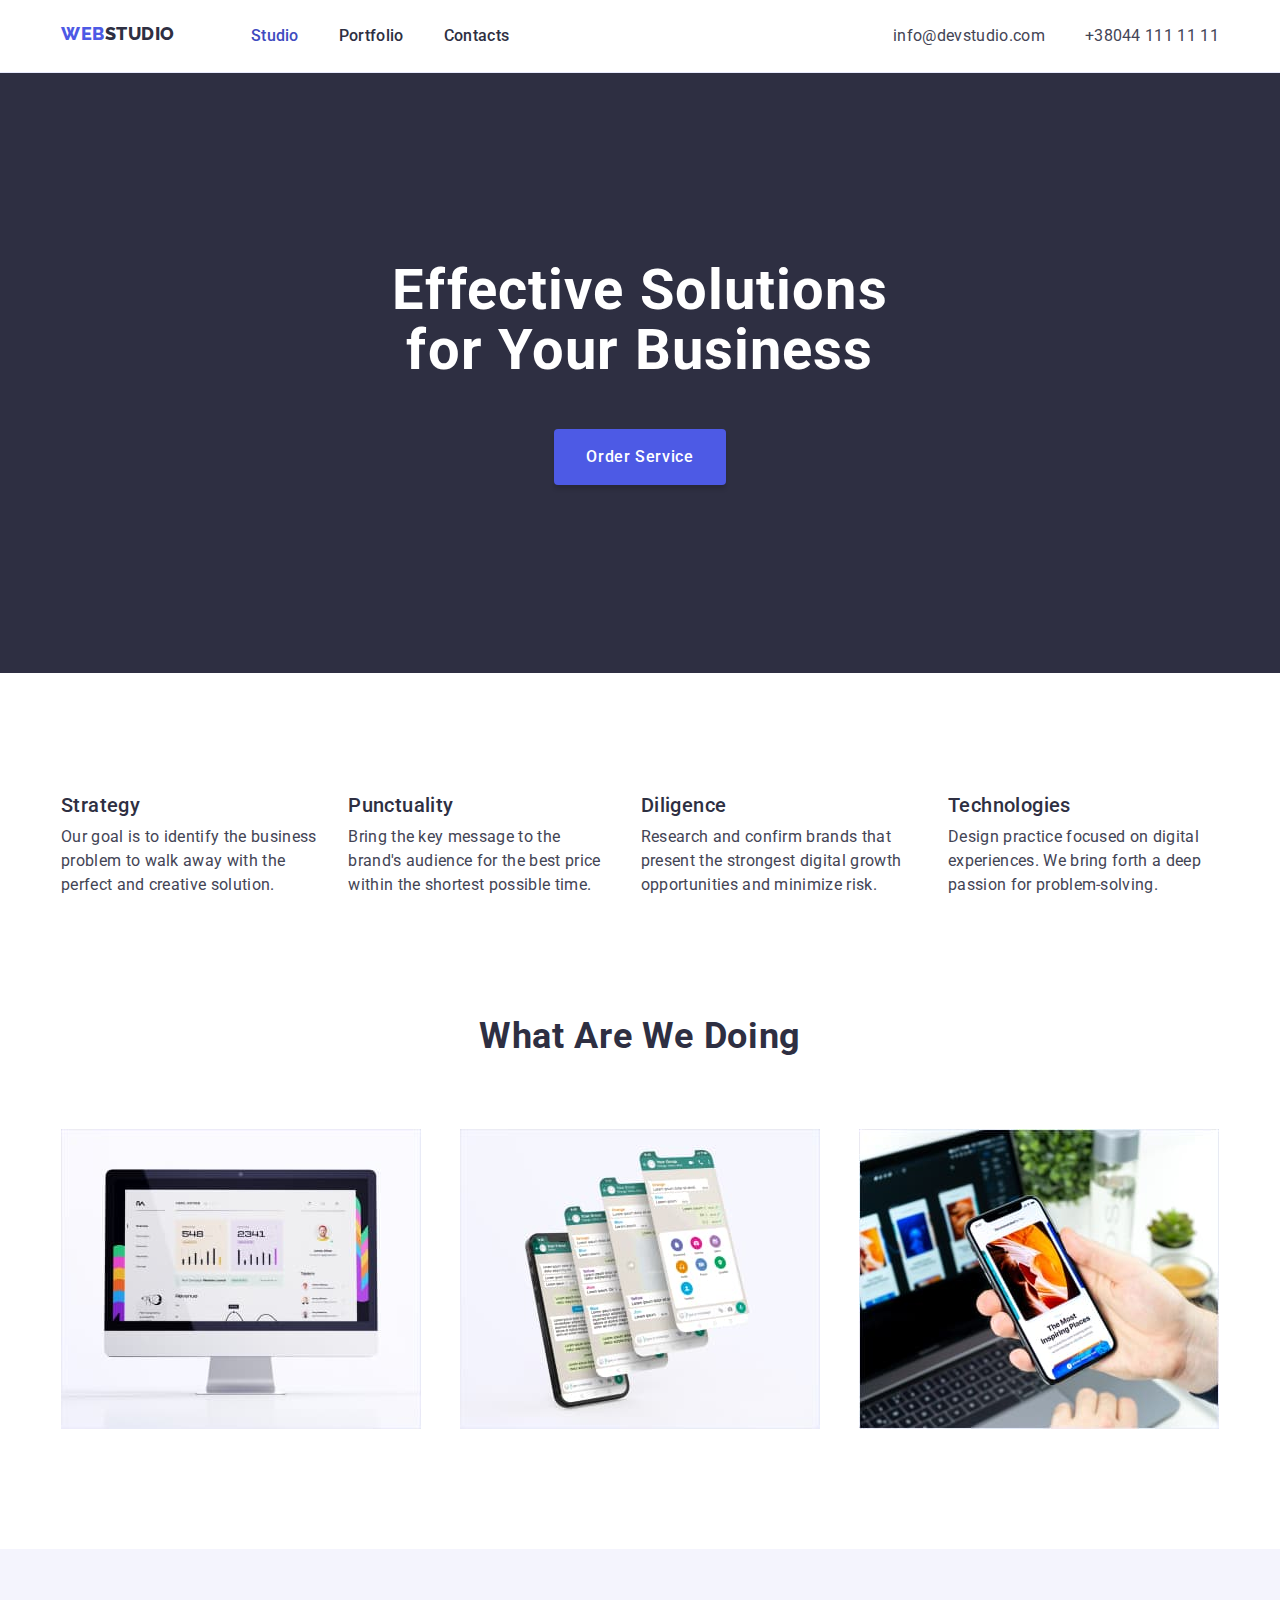
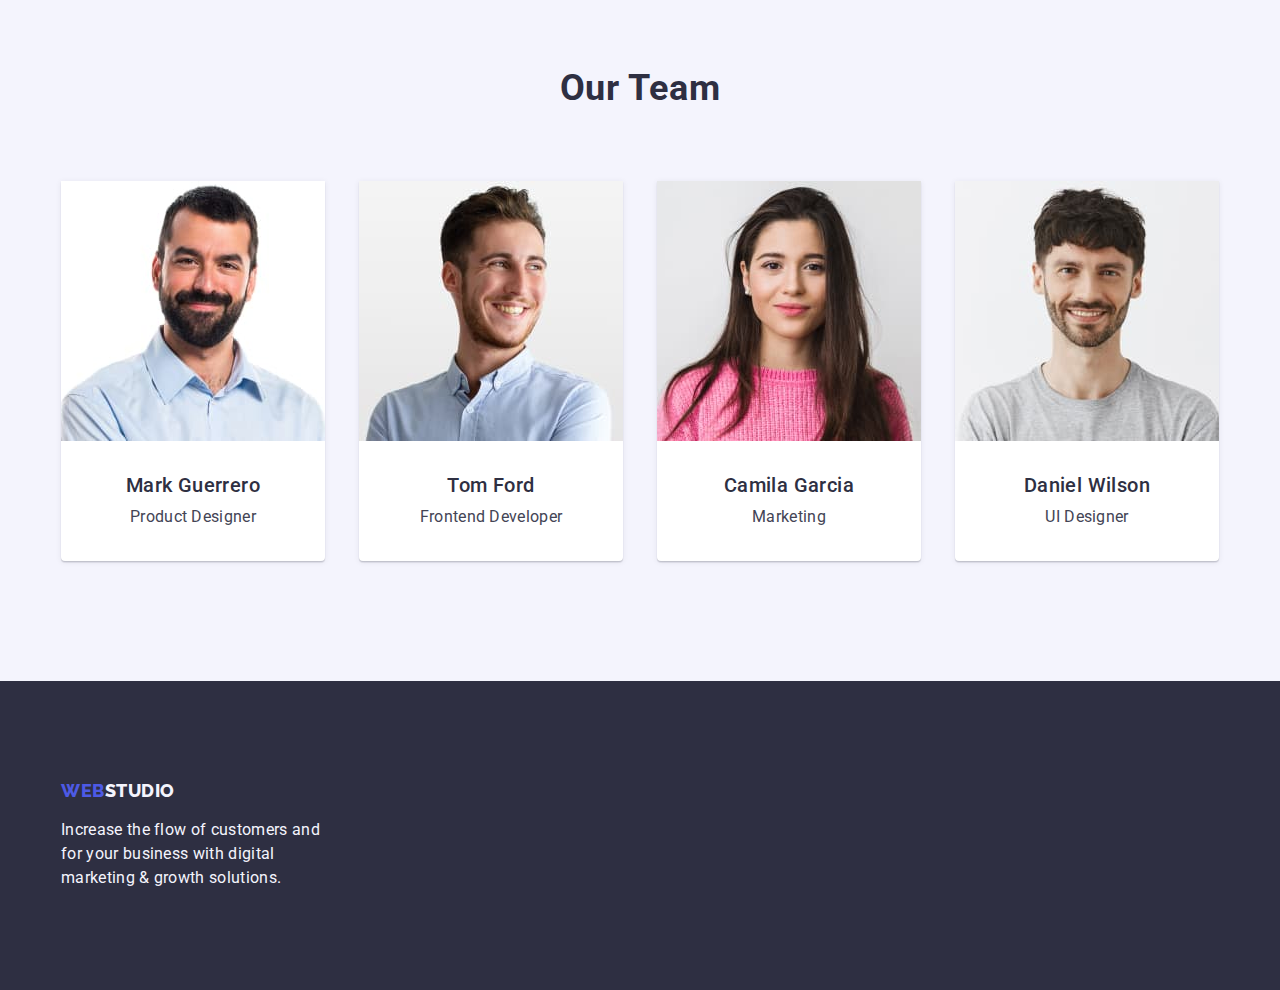
==== index.html @ 0bf39c96 "copy-from-hw-03" ====
<!DOCTYPE html>
<html lang="en">
  <head>
    <meta charset="UTF-8" />
    <meta
      name="WebStudio"
      content="WebStudio Page Layout Home work for GoIT FSOn2_ph"
    />
    <title>WebStudio</title>

    <link rel="stylesheet" href="./css/styles.css" />
    <link
      rel="stylesheet"
      href="node_modules/modern-normalize/modern-normalize.css"
    />

    <link
      href="https://fonts.googleapis.com/css2?family=Raleway:wght@800&family=Roboto:wght@400;500;700;900&display=swap"
      rel="stylesheet"
    />
  </head>
  <body>
    <!-- Header Section -->

    <header class="header-section">
      <div class="container container-header-section">
        <nav class="header-nav">
          <a class="logo" href="./index.html">
            <div class="container-logo">
              <span class="logo-web">Web</span>
              <span class="logo-studio">Studio</span>
            </div>
          </a>
          <ul class="header-nav-menu">
            <li class="header-nav-menu-item active">
              <a class="header-nav-menu-item-link" href="./index.html"
                >Studio</a
              >
            </li>
            <li class="header-nav-menu-item">
              <a class="header-nav-menu-item-link" href="./portfolio.html"
                >Portfolio</a
              >
            </li>
            <li class="header-nav-menu-item">
              <a class="header-nav-menu-item-link" href="/">Contacts </a>
            </li>
          </ul>
        </nav>
        <address class="address">
          <ul class="adress-detail-list">
            <li class="address-detail-list-item">
              <a
                class="adress-detail-list-item-link"
                href="mailto:info@devstudio.com"
                >info@devstudio.com</a
              >
            </li>
            <li class="address-detail-list-item">
              <a class="adress-detail-list-item-link" href="tel:+380441111111"
                >+38044 111 11 11</a
              >
            </li>
          </ul>
        </address>
      </div>
    </header>

    <!-- Main Section -->

    <main>
      <!-- Hero Section -->

      <section class="section hero">
        <div class="container container-hero">
          <h1 class="main-page-header">
            Effective Solutions<br />for Your Business
          </h1>
          <button class="button-order-services" type="button">
            Order Service
          </button>
        </div>
      </section>

      <!-- Features Section -->

      <section class="section section-features">
        <div class="container container-features">
          <h2 class="section-features-title">Features</h2>
          <ul class="feature-list">
            <li class="feature-list-item">
              <h3 class="feature-list-item-title">Strategy</h3>
              <p class="feature-list-item-body">
                Our goal is to identify the business problem to walk away with
                the perfect and creative solution.
              </p>
            </li>
            <li class="feature-list-item">
              <h3 class="feature-list-item-title">Punctuality</h3>
              <p class="feature-list-item-body">
                Bring the key message to the brand's audience for the best price
                within the shortest possible time.
              </p>
            </li>
            <li class="feature-list-item">
              <h3 class="feature-list-item-title">Diligence</h3>
              <p class="feature-list-item-body">
                Research and confirm brands that present the strongest digital
                growth opportunities and minimize risk.
              </p>
            </li>
            <li class="feature-list-item">
              <h3 class="feature-list-item-title">Technologies</h3>
              <p class="feature-list-item-body">
                Design practice focused on digital experiences. We bring forth a
                deep passion for problem-solving.
              </p>
            </li>
          </ul>
        </div>
      </section>

      <!-- What Are We Doing Section-->

      <section class="section section-services">
        <div class="container container-services">
          <h2 class="section-services-title">What are we doing</h2>
          <ul class="services-list">
            <li class="services-list-item">
              <img src="./images/desktop-image.jpg" alt="desktop" width="360" />
            </li>
            <li class="services-list-item">
              <img
                src="./images/mobilephone-image1.jpg"
                alt="mobile phone"
                width="360"
              />
            </li>
            <li class="services-list-item">
              <img
                src="./images/mobilephone-image2.jpg"
                alt="mobilephone"
                width="360"
              />
            </li>
          </ul>
        </div>
      </section>

      <!-- Our Team Section-->

      <section class="section section-team">
        <div class="container container-team">
          <h2 class="section-team-title">Our Team</h2>
          <ul class="team-list">
            <li class="team-list-item">
              <img
                src="./images/product-designer.jpg"
                alt="product designer"
                width="264"
              />
              <div class="container-team-list-content">
                <h3 class="team-list-item-title">Mark Guerrero</h3>
                <p class="team-list-item-body">Product Designer</p>
              </div>
            </li>
            <li class="team-list-item">
              <img
                src="./images/frontend-developer.jpg"
                alt="frontend developer"
                width="264"
              />
              <div class="container-team-list-content">
                <h3 class="team-list-item-title">Tom Ford</h3>
                <p class="team-list-item-body">Frontend Developer</p>
              </div>
            </li>
            <li class="team-list-item">
              <img src="./images/marketing.jpg" alt="marketing" width="264" />
              <div class="container-team-list-content">
                <h3 class="team-list-item-title">Camila Garcia</h3>
                <p class="team-list-item-body">Marketing</p>
              </div>
            </li>
            <li class="team-list-item">
              <img
                src="./images/ui-designer.jpg"
                alt="ui designer"
                width="264"
              />
              <div class="container-team-list-content">
                <h3 class="team-list-item-title">Daniel Wilson</h3>
                <p class="team-list-item-body">UI Designer</p>
              </div>
            </li>
          </ul>
        </div>
      </section>
    </main>

    <!-- Footer Section -->

    <footer class="section section-footer">
      <div class="container container-footer">
        <a class="logo" href="./index.html">
          <div class="container-logo">
            <span class="logo-web">Web</span>
            <span class="logo-studio-footer">Studio</span>
          </div>
        </a>
        <p class="footer-body">
          Increase the flow of customers and<br />for your business with
          digital<br />marketing & growth solutions.
        </p>
      </div>
    </footer>
  </body>
</html>
---- css/styles.css ----
*{
    margin: 0;
    padding: 0;
    box-sizing: border-box;
}
:root{
    --iris: #4d5ae5;
    --navyblue: #2e2f42;
    --black: black;
    --ocean: #404bbf;
    --white: #ffffff;
    --slate: #434455;
    --cornflower: #e7e9fc;
    --cloud: #f4f4fd;
    --green: #31d0aa;
    --lightslate: #8e8f99;
    --navybluemodal: #2e2f42;
    --grey: #2e2f42;
    --dairy: #fcfcfc;

}

/* Global Declaration */

body{
    font-family: "Roboto", sans-serif;
    color:var(--slate);
}
address{
    font-style: normal;
}
.container{
    width: 1158px;
    margin: 0 auto;
    flex-shrink: 0;
}
button{
    border: unset;
}
img{
    display: block;
    width: 100%;
}

/*Header*/

.header-section{
    border-bottom: 1px solid var(--cornflower);
    background: var(--white);
    padding: 24px 0;
}
.container-header-section{
    display: flex;
    justify-content: space-between;
    align-items: center;
}

/* Header Nav */

.header-nav{
    display: inline-flex;
    gap: 76px;
}

/* Logo */

.container-logo{
    display: inline-flex;
    align-items: center;
}
.logo{
    text-decoration: none;
    font-family: Raleway;
    font-size: 18px;
    font-weight: 800;
    line-height: 1.16em;
    letter-spacing: 0.54px;
    text-transform: uppercase;
}
.logo-web{
    color: var(--iris);
}
.logo-studio{
    color: var(--navyblue);
}

/* Header Nav Menu */

.header-nav-menu{
    list-style: none;
    display: inline-flex;
    align-items: flex-start;
    gap: 40px;
}
.header-nav-menu-item-link{
    color: var(--navyblue);
    text-decoration: none;
    /* Body Medium */
    font-size: 16px;
    font-weight: 500;
    line-height: 1.5em;
    letter-spacing: 0.32px;

}
.header-nav-menu-item-link:hover{
    color: var(--ocean);
}
.header-nav-menu-item-link:focus{
    color: var(--ocean);
}
.header-nav-menu-item-link:active{
    color: var(--ocean);
}
.header-nav-menu-item.active{
    --navyblue: #404BBF;
    color: var(--navyblue);
}

/* Header Address */

.adress-detail-list{
    list-style: none;
    display: flex;
    gap: 40px;
}
.adress-detail-list-item-link{
    /* Body */
    font-size: 16px;
    line-height: 1.5em;
    letter-spacing: 0.32px;
    color: var(--slate);
    text-decoration: none;
}
.adress-detail-list-item-link:hover{
    --slate: #404BBF;
    color: var(--slate);
}
.adress-detail-list-item-link:focus{
    --slate: #404BBF;
    color: var(--slate);
}
.adress-detail-list-item-link:active{
    --slate: #404BBF;
    color: var(--slate);
}

/* Index Main Body */ 

/* Hero Section */

.container-hero{
    display: flex;
    flex-direction: column;
    gap: 48px;
}
.hero{
    padding-top: 188px;
    padding-bottom: 188px;
    background-color: var(--navyblue);
}

.main-page-header{
    color: var(--white);
    text-align: center;
    font-size: 56px;
    line-height: 1.07em;
    letter-spacing: 1.12px;
}
.button-order-services{
    padding: 16px 32px;
    margin: 0 auto;

    cursor: pointer;
    border-radius: 4px;
    background: var(--iris);
    box-shadow: 0px 4px 4px 0px rgba(0, 0, 0, 0.15);


    /* Button Text */
    font-size: 16px;
    font-family: "Roboto", sans-serif;
    font-weight: 500;
    line-height: 1.5em;
    letter-spacing: 0.64px;
    color: var(--white);
}
.button-order-services:hover{
    background: var(--ocean);
    border-color: var(--ocean);
}
.button-order-services:focus{
    background: var(--ocean);
    border-color: var(--ocean);
}
.button-order-services:active{
    background: var(--ocean);
    border-color: var(--ocean);
}

/* Feature Section */

.section-features{
    padding-top: 120px;
    padding-bottom: 120px;
}
.container-features{
    display: flex;
}
.section-features-title{
    display: none;
}
.feature-list{
    list-style: none;
    display: inline-flex;
    gap: 24px;
}
.feature-list-item-title{
    /* Header 3 */
    margin-bottom: 8px;
    font-size: 20px;
    font-weight: 500;
    line-height: 1.2em;
    letter-spacing: 0.4px;
    color: var(--navyblue);
}
.feature-list-item-body{
    /* Body */
    color: var(--slate);
    font-size: 16px;
    line-height: 1.5em;
    letter-spacing: 0.32px;
}

/* What are we doing Section */

.container-services{
    display: block;
}
.section-services{
    padding-bottom: 120px;
}
.services-list{
    list-style: none;
    display: flex;
    justify-content: space-between;
    gap: 24px;
}
.section-services-title{
    margin-bottom: 72px;
    color: var(--navyblue);
    text-align: center;
        /* Header 2 */
    font-size: 36px;
    line-height: 1.11em;
    letter-spacing: 0.72px;
    text-transform: capitalize;
}

/* Our Team Section */

.container-team{
    display: block;
}
.section-team{
    background-color: var(--cloud);
    padding-top: 120px;
    padding-bottom: 120px;
}
.section-team-title{
    text-align: center;
    margin-bottom: 72px;
    color: var(--navyblue);
        /* Header 2 */
    font-size: 36px;
    line-height: 1.11em;
    letter-spacing: 0.72px;
    text-transform: capitalize;
}
.team-list{
    display: flex;
    gap: 24px;
    justify-content: space-between;
    list-style: none;
}
.team-list-item{
    display: block;
    border-radius: 0px 0px 4px 4px;
    background: var(--white);
    box-shadow: 0px 2px 1px 0px 
    rgba(46, 47, 66, 0.08), 0px 1px 1px 0px 
    rgba(46, 47, 66, 0.16), 0px 1px 6px 0px
    rgba(46, 47, 66, 0.08);
}
.container-team-list-content{
    padding-top: 32px;
    padding-bottom: 32px;
}
.team-list-item-title{
    margin-bottom: 8px;
    text-align: center;
    color: var(--navyblue);
        /* Header 3 */
    font-size: 20px;
    font-weight: 500;
    line-height: 1.2em;
    letter-spacing: 0.4px;
}
.team-list-item-body{
    text-align: center;
        /* Body */
    color: var(--slate);
    font-size: 16px;
    line-height: 1.5em;
    letter-spacing: 0.32px;

}

/* Footer */

footer{
    background-color: var(--navyblue);
    padding-top: 100px;
    padding-bottom: 100px;
    padding-left: 0px;
}
.section-footer{
    display: block;
}
.footer-body{
    margin-top: 16px;
    color:var(--cloud);
        /* Body */
    font-size: 16px;
    line-height: 1.5em;
    letter-spacing: 0.32px;
}
.logo-studio-footer{
    color: var(--cloud);
    font-family: Raleway;
    font-size: 18px;
    font-weight: 800;
    line-height: 1.16em;
    letter-spacing: 0.54px;
    text-transform: uppercase;
}

/* Portfolio Page */

/* Main */

/* Filter Section */

.section-categories{
    padding-top: 96px;
    padding-bottom: 72px;
}
.container-categories{
    background-color: var(--white);
}
.section-categories-title{
    display: none;
}
.categories-list{
    display: flex;
    gap: 24px;
    justify-content: center;
    list-style: none;
}
.categories-list-item-button{
    display: flex;
    padding: 12px 24px;
    justify-content: center;
    align-items: center;

    cursor: pointer;
    border-radius: 4px;
    border: 1px solid var(--cornflower);
    background: var(--cloud);

    color: var(--iris);
    text-align: center;
        /* Button Text */
    font-size: 16px;
    font-family: "Roboto", sans-serif;
    font-weight: 500;
    line-height: 1.5em;
    letter-spacing: 0.64px;
}
.categories-list-item-button:hover{
    --iris:#FFF;
    color: var(--iris);

    background: var(--ocean);
    border-color: var(--ocean);

    box-shadow: 0px 2px 2px 0px rgba(0, 0, 0, 0.12), 
     0px 2px 1px 0px  rgba(0, 0, 0, 0.08), 
     0px 3px 1px 0px  rgba(0, 0, 0, 0.10);
}  
.categories-list-item-button:active{
    --iris: #FFF;
    color: var(--iris);

    background: var(--ocean);
    border-color: var(--ocean);

    box-shadow: 0px 2px 2px 0px rgba(0, 0, 0, 0.12),
        0px 2px 1px 0px rgba(0, 0, 0, 0.08),
        0px 3px 1px 0px rgba(0, 0, 0, 0.10);
}
.categories-list-item-button:focus{
    --iris: #FFF;
    color: var(--iris);

    background: var(--ocean);
    border-color: var(--ocean);

    box-shadow: 0px 2px 2px 0px rgba(0, 0, 0, 0.12),
        0px 2px 1px 0px rgba(0, 0, 0, 0.08),
        0px 3px 1px 0px rgba(0, 0, 0, 0.10);
}

/* Project Card Section */

.section-projects{
    padding-bottom: 120px;
    background-color: var(--white);
}
.section-projects-title{
    display: none;
}
.container-project-content{
    padding-top: 32px;
    padding-bottom: 32px;
    padding-left: 16px;
    border: 1px solid var(--cornflower);
    border-top: unset;
}
.project-list{
    display: flex;
    flex-wrap: wrap;
    justify-content: space-between;
    row-gap: 48px;
    list-style: none;
}
.project-list-item{
    width: 370px;
    gap: 24px;
    background: var(--white);
}
.project-list-item-title{
    margin-bottom: 8px;
    color: var(--navyblue);
        /* Header 3 */
    font-size: 20px;
    font-weight: 500;
    line-height: 1.2em;
    letter-spacing: 0.4px;
}
.project-list-item-category{
    /* Body */
    color: var(--slate);
    font-size: 16px;
    line-height: 1.5em;
    letter-spacing: 0.32px;
}
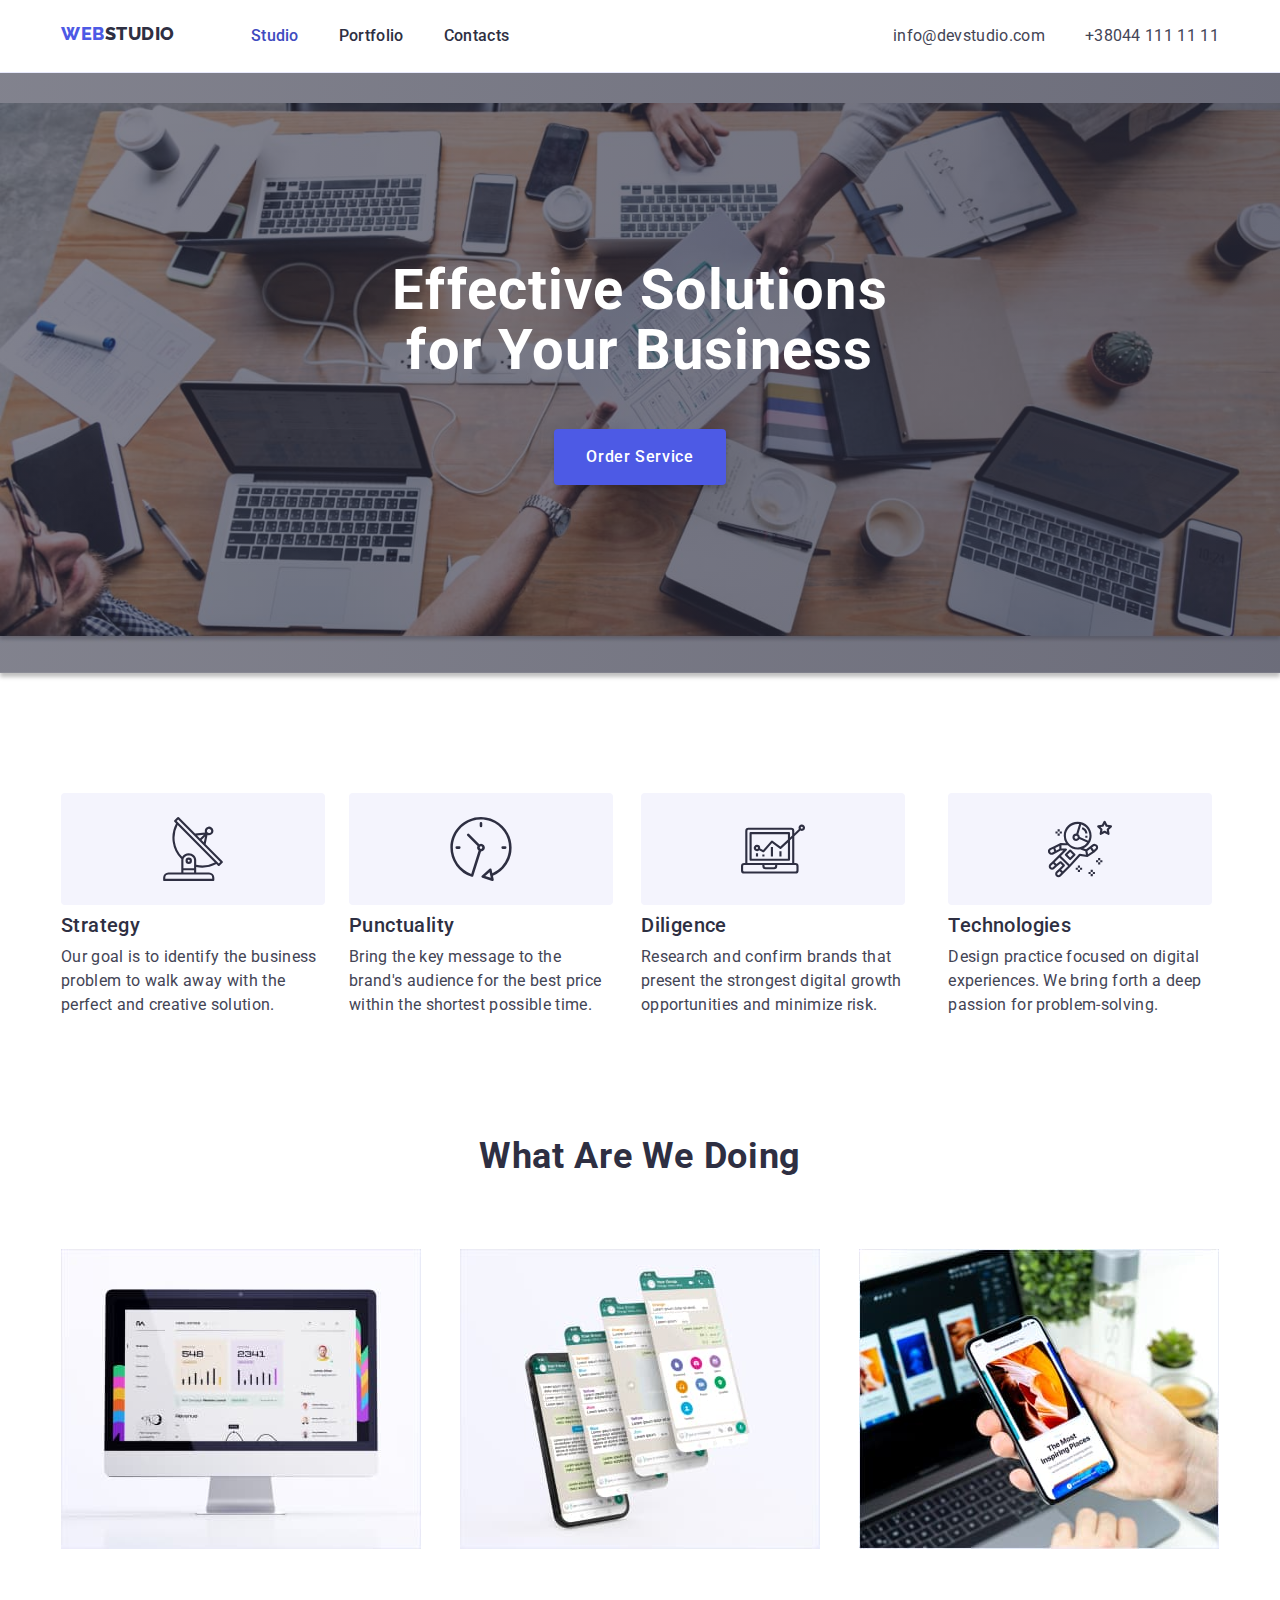
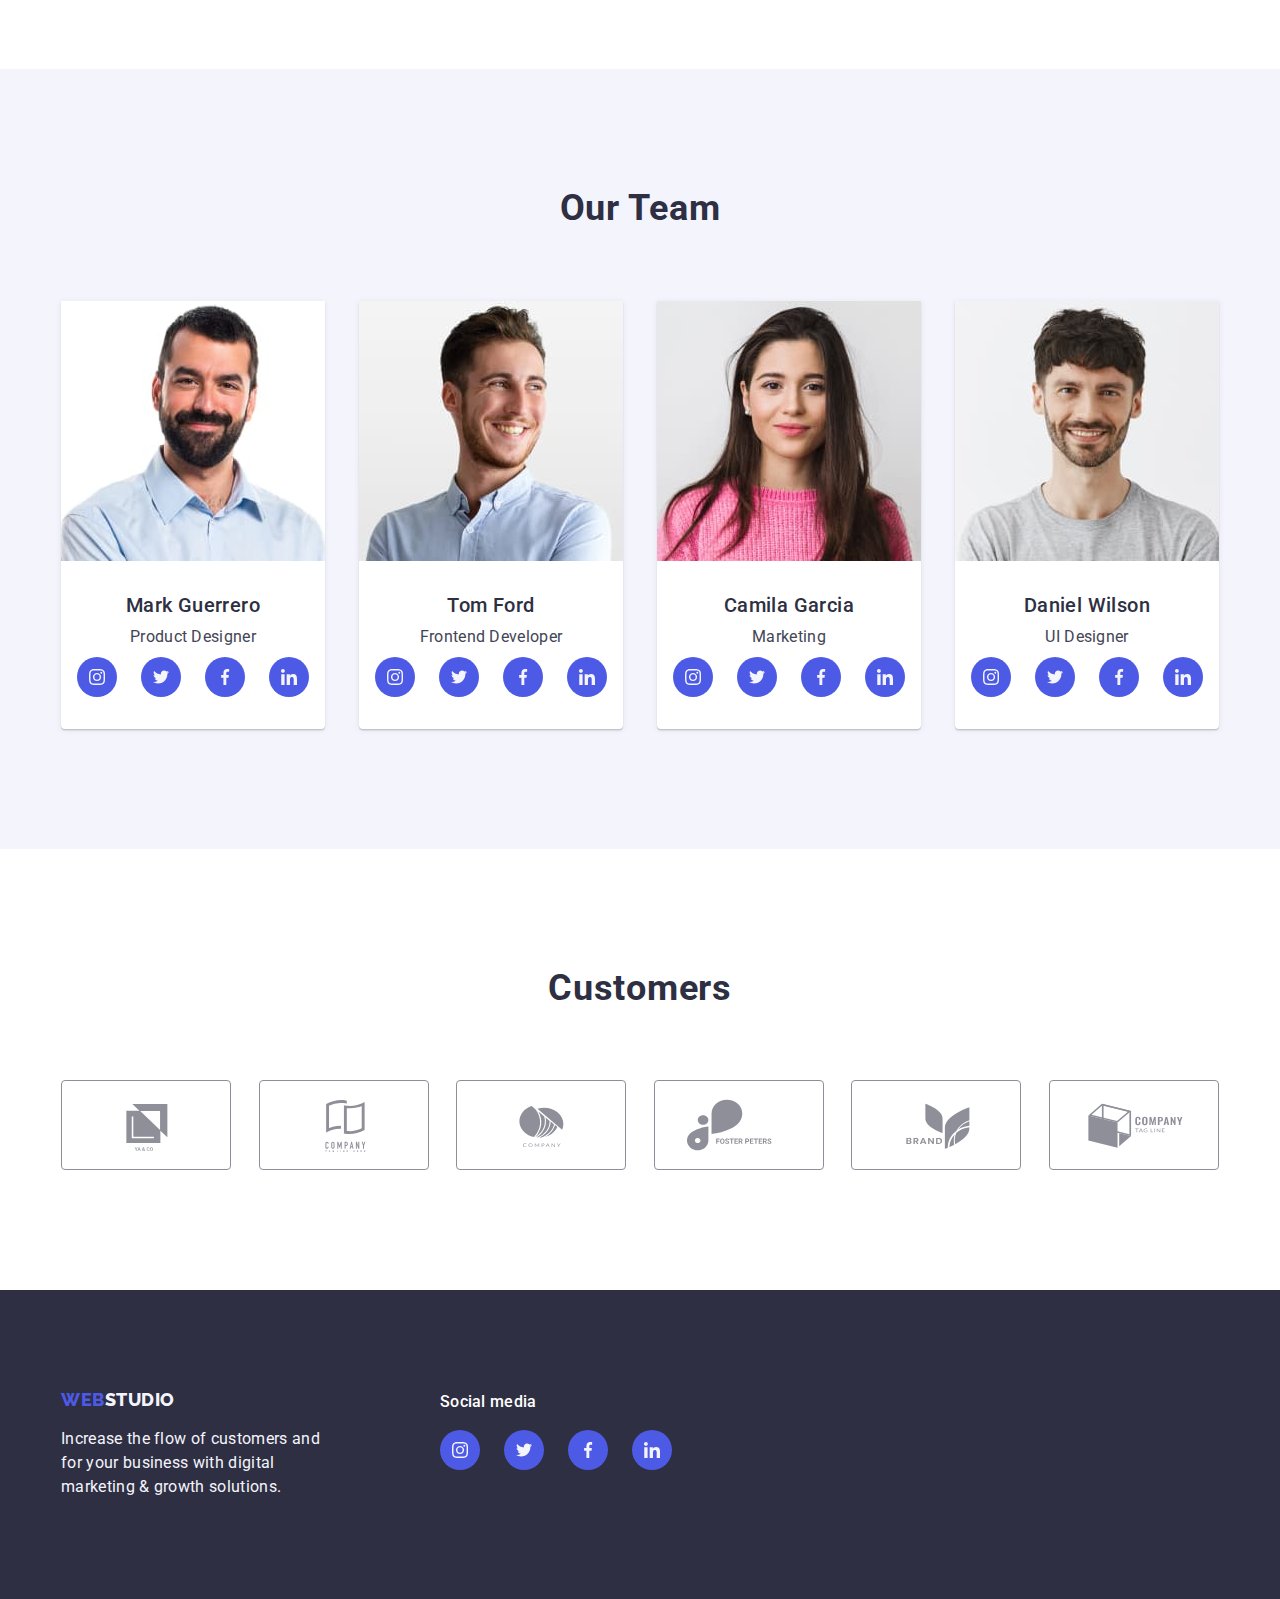
==== commit 7a3d78cb: "homework04" ====
--- a/index.html
+++ b/index.html
@@ -8,12 +8,11 @@
     />
     <title>WebStudio</title>
 
-    <link rel="stylesheet" href="./css/styles.css" />
     <link
       rel="stylesheet"
       href="node_modules/modern-normalize/modern-normalize.css"
     />
-
+    <link rel="stylesheet" href="./css/styles.css" />
     <link
       href="https://fonts.googleapis.com/css2?family=Raleway:wght@800&family=Roboto:wght@400;500;700;900&display=swap"
       rel="stylesheet"
@@ -89,6 +88,9 @@
           <h2 class="section-features-title">Features</h2>
           <ul class="feature-list">
             <li class="feature-list-item">
+              <svg class="svg-features" width="64" height="64">
+                <use href="./images/icons.svg#antenna"></use>
+              </svg>
               <h3 class="feature-list-item-title">Strategy</h3>
               <p class="feature-list-item-body">
                 Our goal is to identify the business problem to walk away with
@@ -96,6 +98,9 @@
               </p>
             </li>
             <li class="feature-list-item">
+              <svg class="svg-features" width="64" height="64">
+                <use href="./images/icons.svg#clock"></use>
+              </svg>
               <h3 class="feature-list-item-title">Punctuality</h3>
               <p class="feature-list-item-body">
                 Bring the key message to the brand's audience for the best price
@@ -103,6 +108,9 @@
               </p>
             </li>
             <li class="feature-list-item">
+              <svg class="svg-features" width="64" height="64">
+                <use href="./images/icons.svg#diagram"></use>
+              </svg>
               <h3 class="feature-list-item-title">Diligence</h3>
               <p class="feature-list-item-body">
                 Research and confirm brands that present the strongest digital
@@ -110,6 +118,9 @@
               </p>
             </li>
             <li class="feature-list-item">
+              <svg class="svg-features" width="64" height="64">
+                <use href="./images/icons.svg#astronaut"></use>
+              </svg>
               <h3 class="feature-list-item-title">Technologies</h3>
               <p class="feature-list-item-body">
                 Design practice focused on digital experiences. We bring forth a
@@ -162,6 +173,28 @@
               <div class="container-team-list-content">
                 <h3 class="team-list-item-title">Mark Guerrero</h3>
                 <p class="team-list-item-body">Product Designer</p>
+                <ul class="socialmedia-links-team">
+                  <li class="socialmedia-links-team-listitem">
+                    <svg class="icon-socialmedia-link" width="16" height="16">
+                      <use href="./images/icons.svg#instagram"></use>
+                    </svg>
+                  </li>
+                  <li class="socialmedia-links-team-listitem">
+                    <svg class="icon-socialmedia-link" width="16" height="16">
+                      <use href="./images/icons.svg#twitter"></use>
+                    </svg>
+                  </li>
+                  <li class="socialmedia-links-team-listitem">
+                    <svg class="icon-socialmedia-link" width="16" height="16">
+                      <use href="./images/icons.svg#facebook"></use>
+                    </svg>
+                  </li>
+                  <li class="socialmedia-links-team-listitem">
+                    <svg class="icon-socialmedia-link" width="16" height="16">
+                      <use href="./images/icons.svg#linkedin"></use>
+                    </svg>
+                  </li>
+                </ul>
               </div>
             </li>
             <li class="team-list-item">
@@ -173,6 +206,28 @@
               <div class="container-team-list-content">
                 <h3 class="team-list-item-title">Tom Ford</h3>
                 <p class="team-list-item-body">Frontend Developer</p>
+                <ul class="socialmedia-links-team">
+                  <li class="socialmedia-links-team-listitem">
+                    <svg class="icon-socialmedia-link" width="16" height="16">
+                      <use href="./images/icons.svg#instagram"></use>
+                    </svg>
+                  </li>
+                  <li class="socialmedia-links-team-listitem">
+                    <svg class="icon-socialmedia-link" width="16" height="16">
+                      <use href="./images/icons.svg#twitter"></use>
+                    </svg>
+                  </li>
+                  <li class="socialmedia-links-team-listitem">
+                    <svg class="icon-socialmedia-link" width="16" height="16">
+                      <use href="./images/icons.svg#facebook"></use>
+                    </svg>
+                  </li>
+                  <li class="socialmedia-links-team-listitem">
+                    <svg class="icon-socialmedia-link" width="16" height="16">
+                      <use href="./images/icons.svg#linkedin"></use>
+                    </svg>
+                  </li>
+                </ul>
               </div>
             </li>
             <li class="team-list-item">
@@ -180,6 +235,28 @@
               <div class="container-team-list-content">
                 <h3 class="team-list-item-title">Camila Garcia</h3>
                 <p class="team-list-item-body">Marketing</p>
+                <ul class="socialmedia-links-team">
+                  <li class="socialmedia-links-team-listitem">
+                    <svg class="icon-socialmedia-link" width="16" height="16">
+                      <use href="./images/icons.svg#instagram"></use>
+                    </svg>
+                  </li>
+                  <li class="socialmedia-links-team-listitem">
+                    <svg class="icon-socialmedia-link" width="16" height="16">
+                      <use href="./images/icons.svg#twitter"></use>
+                    </svg>
+                  </li>
+                  <li class="socialmedia-links-team-listitem">
+                    <svg class="icon-socialmedia-link" width="16" height="16">
+                      <use href="./images/icons.svg#facebook"></use>
+                    </svg>
+                  </li>
+                  <li class="socialmedia-links-team-listitem">
+                    <svg class="icon-socialmedia-link" width="16" height="16">
+                      <use href="./images/icons.svg#linkedin"></use>
+                    </svg>
+                  </li>
+                </ul>
               </div>
             </li>
             <li class="team-list-item">
@@ -191,7 +268,69 @@
               <div class="container-team-list-content">
                 <h3 class="team-list-item-title">Daniel Wilson</h3>
                 <p class="team-list-item-body">UI Designer</p>
+                <ul class="socialmedia-links-team">
+                  <li class="socialmedia-links-team-listitem">
+                    <svg class="icon-socialmedia-link" width="16" height="16">
+                      <use href="./images/icons.svg#instagram"></use>
+                    </svg>
+                  </li>
+                  <li class="socialmedia-links-team-listitem">
+                    <svg class="icon-socialmedia-link" width="16" height="16">
+                      <use href="./images/icons.svg#twitter"></use>
+                    </svg>
+                  </li>
+                  <li class="socialmedia-links-team-listitem">
+                    <svg class="icon-socialmedia-link" width="16" height="16">
+                      <use href="./images/icons.svg#facebook"></use>
+                    </svg>
+                  </li>
+                  <li class="socialmedia-links-team-listitem">
+                    <svg class="icon-socialmedia-link" width="16" height="16">
+                      <use href="./images/icons.svg#linkedin"></use>
+                    </svg>
+                  </li>
+                </ul>
               </div>
+            </li>
+          </ul>
+        </div>
+      </section>
+
+      <!-- Customer Section -->
+
+      <section class="section section-customer">
+        <div class="container container-customer">
+          <h2 class="section-customer-title">Customers</h2>
+          <ul class="customer-list">
+            <li class="customer-listitem">
+              <svg class="icon-customer" width="104" height="56">
+                <use href="./images/icons.svg#logo01"></use>
+              </svg>
+            </li>
+            <li class="customer-listitem">
+              <svg class="icon-customer" width="104" height="56">
+                <use href="./images/icons.svg#logo02"></use>
+              </svg>
+            </li>
+            <li class="customer-listitem">
+              <svg class="icon-customer" width="104" height="56">
+                <use href="./images/icons.svg#logo03"></use>
+              </svg>
+            </li>
+            <li class="customer-listitem">
+              <svg class="icon-customer" width="104" height="56">
+                <use href="./images/icons.svg#logo04"></use>
+              </svg>
+            </li>
+            <li class="customer-listitem">
+              <svg class="icon-customer" width="104" height="56">
+                <use href="./images/icons.svg#logo05"></use>
+              </svg>
+            </li>
+            <li class="customer-listitem">
+              <svg class="icon-customer" width="104" height="56">
+                <use href="./images/icons.svg#logo06"></use>
+              </svg>
             </li>
           </ul>
         </div>
@@ -202,16 +341,43 @@
 
     <footer class="section section-footer">
       <div class="container container-footer">
-        <a class="logo" href="./index.html">
-          <div class="container-logo">
-            <span class="logo-web">Web</span>
-            <span class="logo-studio-footer">Studio</span>
-          </div>
-        </a>
-        <p class="footer-body">
-          Increase the flow of customers and<br />for your business with
-          digital<br />marketing & growth solutions.
-        </p>
+        <div class="container container-tagline">
+          <a class="logo" href="./index.html">
+            <div class="container-logo">
+              <span class="logo-web">Web</span>
+              <span class="logo-studio-footer">Studio</span>
+            </div>
+          </a>
+          <p class="footer-body">
+            Increase the flow of customers and<br />for your business with
+            digital<br />marketing & growth solutions.
+          </p>
+        </div>
+        <div class="container container-socialmedia">
+          <p class="socialmedia-footer">Social media</p>
+          <ul class="socialmedia-links-footer">
+            <li class="socialmedia-links-footer-listitem">
+              <svg class="icon-socialmedia-link" width="16" height="16">
+                <use href="./images/icons.svg#instagram"></use>
+              </svg>
+            </li>
+            <li class="socialmedia-links-footer-listitem">
+              <svg class="icon-socialmedia-link" width="16" height="16">
+                <use href="./images/icons.svg#twitter"></use>
+              </svg>
+            </li>
+            <li class="socialmedia-links-footer-listitem">
+              <svg class="icon-socialmedia-link" width="16" height="16">
+                <use href="./images/icons.svg#facebook"></use>
+              </svg>
+            </li>
+            <li class="socialmedia-links-footer-listitem">
+              <svg class="icon-socialmedia-link" width="16" height="16">
+                <use href="./images/icons.svg#linkedin"></use>
+              </svg>
+            </li>
+          </ul>
+        </div>
       </div>
     </footer>
   </body>
--- a/css/styles.css
+++ b/css/styles.css
@@ -1,347 +1,485 @@
-*{
-    margin: 0;
-    padding: 0;
-    box-sizing: border-box;
-}
-:root{
-    --iris: #4d5ae5;
-    --navyblue: #2e2f42;
-    --black: black;
-    --ocean: #404bbf;
-    --white: #ffffff;
-    --slate: #434455;
-    --cornflower: #e7e9fc;
-    --cloud: #f4f4fd;
-    --green: #31d0aa;
-    --lightslate: #8e8f99;
-    --navybluemodal: #2e2f42;
-    --grey: #2e2f42;
-    --dairy: #fcfcfc;
-
+* {
+  margin: 0;
+  padding: 0;
+  box-sizing: border-box;
+}
+:root {
+  --iris: #4d5ae5;
+  --navyblue: #2e2f42;
+  --black: black;
+  --ocean: #404bbf;
+  --white: #ffffff;
+  --slate: #434455;
+  --cornflower: #e7e9fc;
+  --cloud: #f4f4fd;
+  --green: #31d0aa;
+  --lightslate: #8e8f99;
+  --navybluemodal: #2e2f42;
+  --grey: #2e2f42;
+  --dairy: #fcfcfc;
 }
 
 /* Global Declaration */
 
-body{
-    font-family: "Roboto", sans-serif;
-    color:var(--slate);
-}
-address{
-    font-style: normal;
-}
-.container{
-    width: 1158px;
-    margin: 0 auto;
-    flex-shrink: 0;
-}
-button{
-    border: unset;
-}
-img{
-    display: block;
-    width: 100%;
+body {
+  font-family: "Roboto", sans-serif;
+  color: var(--slate);
+}
+address {
+  font-style: normal;
+}
+.container {
+  width: 1158px;
+  margin: 0 auto;
+  flex-shrink: 0;
+}
+button {
+  border: unset;
+}
+img {
+  display: block;
+  width: 100%;
 }
 
 /*Header*/
 
-.header-section{
-    border-bottom: 1px solid var(--cornflower);
-    background: var(--white);
-    padding: 24px 0;
-}
-.container-header-section{
-    display: flex;
-    justify-content: space-between;
-    align-items: center;
+.header-section {
+  border-bottom: 1px solid var(--cornflower);
+  background: var(--white);
+  padding: 24px 0;
+}
+.container-header-section {
+  display: flex;
+  justify-content: space-between;
+  align-items: center;
 }
 
 /* Header Nav */
 
-.header-nav{
-    display: inline-flex;
-    gap: 76px;
+.header-nav {
+  display: inline-flex;
+  gap: 76px;
 }
 
 /* Logo */
 
-.container-logo{
-    display: inline-flex;
-    align-items: center;
-}
-.logo{
-    text-decoration: none;
-    font-family: Raleway;
-    font-size: 18px;
-    font-weight: 800;
-    line-height: 1.16em;
-    letter-spacing: 0.54px;
-    text-transform: uppercase;
-}
-.logo-web{
-    color: var(--iris);
-}
-.logo-studio{
-    color: var(--navyblue);
+.container-logo {
+  display: inline-flex;
+  align-items: center;
+}
+.logo {
+  text-decoration: none;
+  font-family: Raleway;
+  font-size: 18px;
+  font-weight: 800;
+  line-height: 1.16em;
+  letter-spacing: 0.54px;
+  text-transform: uppercase;
+}
+.logo-web {
+  color: var(--iris);
+}
+.logo-studio {
+  color: var(--navyblue);
 }
 
 /* Header Nav Menu */
 
-.header-nav-menu{
-    list-style: none;
-    display: inline-flex;
-    align-items: flex-start;
-    gap: 40px;
-}
-.header-nav-menu-item-link{
-    color: var(--navyblue);
-    text-decoration: none;
-    /* Body Medium */
-    font-size: 16px;
-    font-weight: 500;
-    line-height: 1.5em;
-    letter-spacing: 0.32px;
-
-}
-.header-nav-menu-item-link:hover{
-    color: var(--ocean);
-}
-.header-nav-menu-item-link:focus{
-    color: var(--ocean);
-}
-.header-nav-menu-item-link:active{
-    color: var(--ocean);
-}
-.header-nav-menu-item.active{
-    --navyblue: #404BBF;
-    color: var(--navyblue);
+.header-nav-menu {
+  list-style: none;
+  display: inline-flex;
+  align-items: flex-start;
+  gap: 40px;
+}
+.header-nav-menu-item-link {
+  color: var(--navyblue);
+  text-decoration: none;
+  /* Body Medium */
+  font-size: 16px;
+  font-weight: 500;
+  line-height: 1.5em;
+  letter-spacing: 0.32px;
+}
+.header-nav-menu-item-link:hover {
+  color: var(--ocean);
+}
+.header-nav-menu-item-link:focus {
+  color: var(--ocean);
+}
+.header-nav-menu-item-link:active {
+  color: var(--ocean);
+}
+.header-nav-menu-item.active {
+  --navyblue: #404bbf;
+  color: var(--navyblue);
 }
 
 /* Header Address */
 
-.adress-detail-list{
-    list-style: none;
-    display: flex;
-    gap: 40px;
-}
-.adress-detail-list-item-link{
-    /* Body */
-    font-size: 16px;
-    line-height: 1.5em;
-    letter-spacing: 0.32px;
-    color: var(--slate);
-    text-decoration: none;
-}
-.adress-detail-list-item-link:hover{
-    --slate: #404BBF;
-    color: var(--slate);
-}
-.adress-detail-list-item-link:focus{
-    --slate: #404BBF;
-    color: var(--slate);
-}
-.adress-detail-list-item-link:active{
-    --slate: #404BBF;
-    color: var(--slate);
-}
-
-/* Index Main Body */ 
+.adress-detail-list {
+  list-style: none;
+  display: flex;
+  gap: 40px;
+}
+.adress-detail-list-item-link {
+  /* Body */
+  font-size: 16px;
+  line-height: 1.5em;
+  letter-spacing: 0.32px;
+  color: var(--slate);
+  text-decoration: none;
+}
+.adress-detail-list-item-link:hover {
+  --slate: #404bbf;
+  color: var(--slate);
+}
+.adress-detail-list-item-link:focus {
+  --slate: #404bbf;
+  color: var(--slate);
+}
+.adress-detail-list-item-link:active {
+  --slate: #404bbf;
+  color: var(--slate);
+}
+
+/* Index Main Body */
 
 /* Hero Section */
 
-.container-hero{
-    display: flex;
-    flex-direction: column;
-    gap: 48px;
-}
-.hero{
-    padding-top: 188px;
-    padding-bottom: 188px;
-    background-color: var(--navyblue);
-}
-
-.main-page-header{
-    color: var(--white);
-    text-align: center;
-    font-size: 56px;
-    line-height: 1.07em;
-    letter-spacing: 1.12px;
-}
-.button-order-services{
-    padding: 16px 32px;
-    margin: 0 auto;
-
-    cursor: pointer;
-    border-radius: 4px;
-    background: var(--iris);
-    box-shadow: 0px 4px 4px 0px rgba(0, 0, 0, 0.15);
-
-
-    /* Button Text */
-    font-size: 16px;
-    font-family: "Roboto", sans-serif;
-    font-weight: 500;
-    line-height: 1.5em;
-    letter-spacing: 0.64px;
-    color: var(--white);
-}
-.button-order-services:hover{
-    background: var(--ocean);
-    border-color: var(--ocean);
-}
-.button-order-services:focus{
-    background: var(--ocean);
-    border-color: var(--ocean);
-}
-.button-order-services:active{
-    background: var(--ocean);
-    border-color: var(--ocean);
+.container-hero {
+  display: flex;
+  flex-direction: column;
+  gap: 48px;
+}
+.hero {
+  display: flex;
+  padding-top: 188px;
+  padding-bottom: 188px;
+  background-image: linear-gradient(
+      to right,
+      rgba(46, 47, 66, 0.6),
+      rgba(46, 47, 66, 0.7)
+    ),
+    url(../images/people-office.jpg);
+  background-size: cover, contain;
+  background-position: center, center;
+  background-repeat: no-repeat, no-repeat;
+  box-shadow: 0px 4px 4px 0px rgba(0, 0, 0, 0.25);
+}
+
+.main-page-header {
+  color: var(--white);
+  text-align: center;
+  font-size: 56px;
+  line-height: 1.07em;
+  letter-spacing: 1.12px;
+}
+.button-order-services {
+  padding: 16px 32px;
+  margin: 0 auto;
+
+  cursor: pointer;
+  border-radius: 4px;
+  background: var(--iris);
+  box-shadow: 0px 4px 4px 0px rgba(0, 0, 0, 0.15);
+
+  /* Button Text */
+  font-size: 16px;
+  font-family: "Roboto", sans-serif;
+  font-weight: 500;
+  line-height: 1.5em;
+  letter-spacing: 0.64px;
+  color: var(--white);
+}
+.button-order-services:hover {
+  background: var(--ocean);
+  border-color: var(--ocean);
+}
+.button-order-services:focus {
+  background: var(--ocean);
+  border-color: var(--ocean);
+}
+.button-order-services:active {
+  background: var(--ocean);
+  border-color: var(--ocean);
 }
 
 /* Feature Section */
 
-.section-features{
-    padding-top: 120px;
-    padding-bottom: 120px;
-}
-.container-features{
-    display: flex;
-}
-.section-features-title{
-    display: none;
-}
-.feature-list{
-    list-style: none;
-    display: inline-flex;
-    gap: 24px;
-}
-.feature-list-item-title{
-    /* Header 3 */
-    margin-bottom: 8px;
-    font-size: 20px;
-    font-weight: 500;
-    line-height: 1.2em;
-    letter-spacing: 0.4px;
-    color: var(--navyblue);
-}
-.feature-list-item-body{
-    /* Body */
-    color: var(--slate);
-    font-size: 16px;
-    line-height: 1.5em;
-    letter-spacing: 0.32px;
+.section-features {
+  padding-top: 120px;
+  padding-bottom: 120px;
+}
+.container-features {
+  display: flex;
+}
+.section-features-title {
+  display: none;
+}
+.feature-list {
+  list-style: none;
+  display: inline-flex;
+  gap: 24px;
+}
+.feature-list-item {
+  width: 264;
+}
+.svg-features {
+  display: flex;
+  justify-content: center;
+  align-items: center;
+  box-sizing: content-box;
+  padding: 24px 100px;
+  border-radius: 4px;
+  background-color: var(--cloud);
+  margin-bottom: 8px;
+  fill: var(--navyblue);
+}
+.feature-list-item-title {
+  /* Header 3 */
+  margin-bottom: 8px;
+  font-size: 20px;
+  font-weight: 500;
+  line-height: 1.2em;
+  letter-spacing: 0.4px;
+  color: var(--navyblue);
+}
+.feature-list-item-body {
+  /* Body */
+  color: var(--slate);
+  font-size: 16px;
+  line-height: 1.5em;
+  letter-spacing: 0.32px;
 }
 
 /* What are we doing Section */
 
-.container-services{
-    display: block;
-}
-.section-services{
-    padding-bottom: 120px;
-}
-.services-list{
-    list-style: none;
-    display: flex;
-    justify-content: space-between;
-    gap: 24px;
-}
-.section-services-title{
-    margin-bottom: 72px;
-    color: var(--navyblue);
-    text-align: center;
-        /* Header 2 */
-    font-size: 36px;
-    line-height: 1.11em;
-    letter-spacing: 0.72px;
-    text-transform: capitalize;
+.container-services {
+  display: block;
+}
+.section-services {
+  padding-bottom: 120px;
+}
+.services-list {
+  list-style: none;
+  display: flex;
+  justify-content: space-between;
+  gap: 24px;
+}
+.section-services-title {
+  margin-bottom: 72px;
+  color: var(--navyblue);
+  text-align: center;
+  /* Header 2 */
+  font-size: 36px;
+  line-height: 1.11em;
+  letter-spacing: 0.72px;
+  text-transform: capitalize;
 }
 
 /* Our Team Section */
 
-.container-team{
-    display: block;
-}
-.section-team{
-    background-color: var(--cloud);
-    padding-top: 120px;
-    padding-bottom: 120px;
-}
-.section-team-title{
-    text-align: center;
-    margin-bottom: 72px;
-    color: var(--navyblue);
-        /* Header 2 */
-    font-size: 36px;
-    line-height: 1.11em;
-    letter-spacing: 0.72px;
-    text-transform: capitalize;
-}
-.team-list{
-    display: flex;
-    gap: 24px;
-    justify-content: space-between;
-    list-style: none;
-}
-.team-list-item{
-    display: block;
-    border-radius: 0px 0px 4px 4px;
-    background: var(--white);
-    box-shadow: 0px 2px 1px 0px 
-    rgba(46, 47, 66, 0.08), 0px 1px 1px 0px 
-    rgba(46, 47, 66, 0.16), 0px 1px 6px 0px
-    rgba(46, 47, 66, 0.08);
-}
-.container-team-list-content{
-    padding-top: 32px;
-    padding-bottom: 32px;
-}
-.team-list-item-title{
-    margin-bottom: 8px;
-    text-align: center;
-    color: var(--navyblue);
-        /* Header 3 */
-    font-size: 20px;
-    font-weight: 500;
-    line-height: 1.2em;
-    letter-spacing: 0.4px;
-}
-.team-list-item-body{
-    text-align: center;
-        /* Body */
-    color: var(--slate);
-    font-size: 16px;
-    line-height: 1.5em;
-    letter-spacing: 0.32px;
-
+.container-team {
+  display: block;
+}
+.section-team {
+  background-color: var(--cloud);
+  padding-top: 120px;
+  padding-bottom: 120px;
+}
+.section-team-title {
+  text-align: center;
+  margin-bottom: 72px;
+  color: var(--navyblue);
+  /* Header 2 */
+  font-size: 36px;
+  line-height: 1.11em;
+  letter-spacing: 0.72px;
+  text-transform: capitalize;
+}
+.team-list {
+  display: flex;
+  gap: 24px;
+  justify-content: space-between;
+  list-style: none;
+}
+.team-list-item {
+  display: block;
+  border-radius: 0px 0px 4px 4px;
+  background: var(--white);
+  box-shadow: 0px 2px 1px 0px rgba(46, 47, 66, 0.08),
+    0px 1px 1px 0px rgba(46, 47, 66, 0.16),
+    0px 1px 6px 0px rgba(46, 47, 66, 0.08);
+}
+.container-team-list-content {
+  padding-top: 32px;
+  padding-bottom: 32px;
+}
+.team-list-item-title {
+  margin-bottom: 8px;
+  text-align: center;
+  color: var(--navyblue);
+  /* Header 3 */
+  font-size: 20px;
+  font-weight: 500;
+  line-height: 1.2em;
+  letter-spacing: 0.4px;
+}
+.team-list-item-body {
+  text-align: center;
+  margin-bottom: 8px;
+  /* Body */
+  color: var(--slate);
+  font-size: 16px;
+  line-height: 1.5em;
+  letter-spacing: 0.32px;
+}
+.socialmedia-links-team {
+  list-style: none;
+  display: flex;
+  justify-content: center;
+  gap: 24px;
+}
+.socialmedia-links-team-listitem {
+  display: flex;
+  align-items: center;
+  justify-content: center;
+  width: 40px;
+  height: 40px;
+  background-color: var(--iris);
+  border-radius: 20px;
+}
+.icon-socialmedia-link {
+  fill: var(--cloud);
+}
+.socialmedia-links-team-listitem:hover {
+  background-color: var(--ocean);
+}
+.socialmedia-links-team-listitem:focus {
+  background-color: var(--ocean);
+}
+
+/* Customer Section */
+
+.section-customer {
+  background-color: var(--white);
+  padding-top: 120px;
+  padding-bottom: 120px;
+}
+.container-customer {
+  display: block;
+}
+.section-customer-title {
+  color: var(--navyblue);
+  text-align: center;
+  margin-bottom: 72px;
+
+  /* Header 2 */
+  font-size: 36px;
+  font-weight: 700;
+  line-height: 1.1em;
+  letter-spacing: 0.72px;
+  text-transform: capitalize;
+}
+.customer-list {
+  display: flex;
+  gap: 24px;
+  justify-content: space-between;
+  list-style: none;
+}
+.customer-listitem {
+  display: flex;
+  align-items: center;
+  justify-content: center;
+}
+.icon-customer {
+  box-sizing: content-box;
+  padding: 16px 32px;
+  border-radius: 4px;
+  fill: var(--lightslate);
+  border: 1px solid var(--lightslate);
+}
+.icon-customer:hover {
+  fill: var(--ocean);
+  border: 1px solid var(--ocean);
+}
+.icon-customer:focus {
+  fill: var(--ocean);
+  border: 1px solid var(--ocean);
 }
 
 /* Footer */
 
-footer{
-    background-color: var(--navyblue);
-    padding-top: 100px;
-    padding-bottom: 100px;
-    padding-left: 0px;
-}
-.section-footer{
-    display: block;
-}
-.footer-body{
-    margin-top: 16px;
-    color:var(--cloud);
-        /* Body */
-    font-size: 16px;
-    line-height: 1.5em;
-    letter-spacing: 0.32px;
-}
-.logo-studio-footer{
-    color: var(--cloud);
-    font-family: Raleway;
-    font-size: 18px;
-    font-weight: 800;
-    line-height: 1.16em;
-    letter-spacing: 0.54px;
-    text-transform: uppercase;
+footer {
+  background-color: var(--navyblue);
+}
+.section-footer {
+  padding-top: 100px;
+  padding-bottom: 100px;
+}
+.container-footer {
+  display: flex;
+  padding-left: 0px;
+  justify-content: flex-start;
+  align-items: flex-start;
+  gap: 120px;
+}
+.container-tagline {
+  display: block;
+  width: auto;
+  margin: 0;
+  padding: 0 0;
+}
+.footer-body {
+  margin-top: 16px;
+  color: var(--cloud);
+  /* Body */
+  font-size: 16px;
+  line-height: 1.5em;
+  letter-spacing: 0.32px;
+}
+.logo-studio-footer {
+  color: var(--cloud);
+  font-family: Raleway;
+  font-size: 18px;
+  font-weight: 800;
+  line-height: 1.16em;
+  letter-spacing: 0.54px;
+  text-transform: uppercase;
+}
+.container-socialmedia {
+  display: block;
+  width: auto;
+  margin: 0;
+}
+.socialmedia-footer {
+  color: var(--white);
+  margin-bottom: 16px;
+  /* Body Medium */
+  font-size: 16px;
+  font-weight: 500;
+  line-height: 1.5em;
+  letter-spacing: 0.32px;
+}
+.socialmedia-links-footer {
+  list-style: none;
+  display: flex;
+  gap: 24px;
+}
+.socialmedia-links-footer-listitem {
+  display: inline-flex;
+  align-items: center;
+  justify-content: center;
+  width: 40px;
+  height: 40px;
+  background-color: var(--iris);
+  border-radius: 20px;
+}
+.socialmedia-links-footer-listitem:hover {
+  background-color: var(--green);
+}
+.socialmedia-links-footer-listitem:focus {
+  background-color: var(--green);
 }
 
 /* Portfolio Page */
@@ -350,117 +488,120 @@
 
 /* Filter Section */
 
-.section-categories{
-    padding-top: 96px;
-    padding-bottom: 72px;
-}
-.container-categories{
-    background-color: var(--white);
-}
-.section-categories-title{
-    display: none;
-}
-.categories-list{
-    display: flex;
-    gap: 24px;
-    justify-content: center;
-    list-style: none;
-}
-.categories-list-item-button{
-    display: flex;
-    padding: 12px 24px;
-    justify-content: center;
-    align-items: center;
-
-    cursor: pointer;
-    border-radius: 4px;
-    border: 1px solid var(--cornflower);
-    background: var(--cloud);
-
-    color: var(--iris);
-    text-align: center;
-        /* Button Text */
-    font-size: 16px;
-    font-family: "Roboto", sans-serif;
-    font-weight: 500;
-    line-height: 1.5em;
-    letter-spacing: 0.64px;
-}
-.categories-list-item-button:hover{
-    --iris:#FFF;
-    color: var(--iris);
-
-    background: var(--ocean);
-    border-color: var(--ocean);
-
-    box-shadow: 0px 2px 2px 0px rgba(0, 0, 0, 0.12), 
-     0px 2px 1px 0px  rgba(0, 0, 0, 0.08), 
-     0px 3px 1px 0px  rgba(0, 0, 0, 0.10);
-}  
-.categories-list-item-button:active{
-    --iris: #FFF;
-    color: var(--iris);
-
-    background: var(--ocean);
-    border-color: var(--ocean);
-
-    box-shadow: 0px 2px 2px 0px rgba(0, 0, 0, 0.12),
-        0px 2px 1px 0px rgba(0, 0, 0, 0.08),
-        0px 3px 1px 0px rgba(0, 0, 0, 0.10);
-}
-.categories-list-item-button:focus{
-    --iris: #FFF;
-    color: var(--iris);
-
-    background: var(--ocean);
-    border-color: var(--ocean);
-
-    box-shadow: 0px 2px 2px 0px rgba(0, 0, 0, 0.12),
-        0px 2px 1px 0px rgba(0, 0, 0, 0.08),
-        0px 3px 1px 0px rgba(0, 0, 0, 0.10);
+.section-categories {
+  padding-top: 96px;
+  padding-bottom: 72px;
+}
+.container-categories {
+  background-color: var(--white);
+}
+.section-categories-title {
+  display: none;
+}
+.categories-list {
+  display: flex;
+  gap: 24px;
+  justify-content: center;
+  list-style: none;
+}
+.categories-list-item-button {
+  display: flex;
+  padding: 12px 24px;
+  justify-content: center;
+  align-items: center;
+
+  cursor: pointer;
+  border-radius: 4px;
+  border: 1px solid var(--cornflower);
+  background: var(--cloud);
+
+  color: var(--iris);
+  text-align: center;
+  /* Button Text */
+  font-size: 16px;
+  font-family: "Roboto", sans-serif;
+  font-weight: 500;
+  line-height: 1.5em;
+  letter-spacing: 0.64px;
+}
+.categories-list-item-button:hover {
+  --iris: #fff;
+  color: var(--iris);
+
+  background: var(--ocean);
+  border-color: var(--ocean);
+
+  box-shadow: 0px 2px 2px 0px rgba(0, 0, 0, 0.12),
+    0px 2px 1px 0px rgba(0, 0, 0, 0.08), 0px 3px 1px 0px rgba(0, 0, 0, 0.1);
+}
+.categories-list-item-button:active {
+  --iris: #fff;
+  color: var(--iris);
+
+  background: var(--ocean);
+  border-color: var(--ocean);
+
+  box-shadow: 0px 2px 2px 0px rgba(0, 0, 0, 0.12),
+    0px 2px 1px 0px rgba(0, 0, 0, 0.08), 0px 3px 1px 0px rgba(0, 0, 0, 0.1);
+}
+.categories-list-item-button:focus {
+  --iris: #fff;
+  color: var(--iris);
+
+  background: var(--ocean);
+  border-color: var(--ocean);
+
+  box-shadow: 0px 2px 2px 0px rgba(0, 0, 0, 0.12),
+    0px 2px 1px 0px rgba(0, 0, 0, 0.08), 0px 3px 1px 0px rgba(0, 0, 0, 0.1);
 }
 
 /* Project Card Section */
 
-.section-projects{
-    padding-bottom: 120px;
-    background-color: var(--white);
-}
-.section-projects-title{
-    display: none;
-}
-.container-project-content{
-    padding-top: 32px;
-    padding-bottom: 32px;
-    padding-left: 16px;
-    border: 1px solid var(--cornflower);
-    border-top: unset;
-}
-.project-list{
-    display: flex;
-    flex-wrap: wrap;
-    justify-content: space-between;
-    row-gap: 48px;
-    list-style: none;
-}
-.project-list-item{
-    width: 370px;
-    gap: 24px;
-    background: var(--white);
-}
-.project-list-item-title{
-    margin-bottom: 8px;
-    color: var(--navyblue);
-        /* Header 3 */
-    font-size: 20px;
-    font-weight: 500;
-    line-height: 1.2em;
-    letter-spacing: 0.4px;
-}
-.project-list-item-category{
-    /* Body */
-    color: var(--slate);
-    font-size: 16px;
-    line-height: 1.5em;
-    letter-spacing: 0.32px;
-}
+.section-projects {
+  padding-bottom: 120px;
+  background-color: var(--white);
+}
+.section-projects-title {
+  display: none;
+}
+.project-list {
+  display: flex;
+  flex-wrap: wrap;
+  justify-content: space-between;
+  row-gap: 48px;
+  list-style: none;
+}
+.project-list-item {
+  width: 370px;
+  background: var(--white);
+}
+.project-list-item:hover {
+  border: 1px solid var(--CLOUD, #f4f4fd);
+  background: var(--WHITE, #fff);
+  box-shadow: 0px 2px 1px 0px rgba(46, 47, 66, 0.08),
+    0px 1px 1px 0px rgba(46, 47, 66, 0.16),
+    0px 1px 6px 0px rgba(46, 47, 66, 0.08);
+}
+.container-project-content {
+  padding-top: 32px;
+  padding-bottom: 32px;
+  padding-left: 16px;
+  border: 1px solid var(--cornflower);
+  border-top: unset;
+}
+.project-list-item-title {
+  margin-bottom: 8px;
+  color: var(--navyblue);
+  /* Header 3 */
+  font-size: 20px;
+  font-weight: 500;
+  line-height: 1.2em;
+  letter-spacing: 0.4px;
+}
+.project-list-item-category {
+  /* Body */
+  color: var(--slate);
+  font-size: 16px;
+  line-height: 1.5em;
+  letter-spacing: 0.32px;
+}
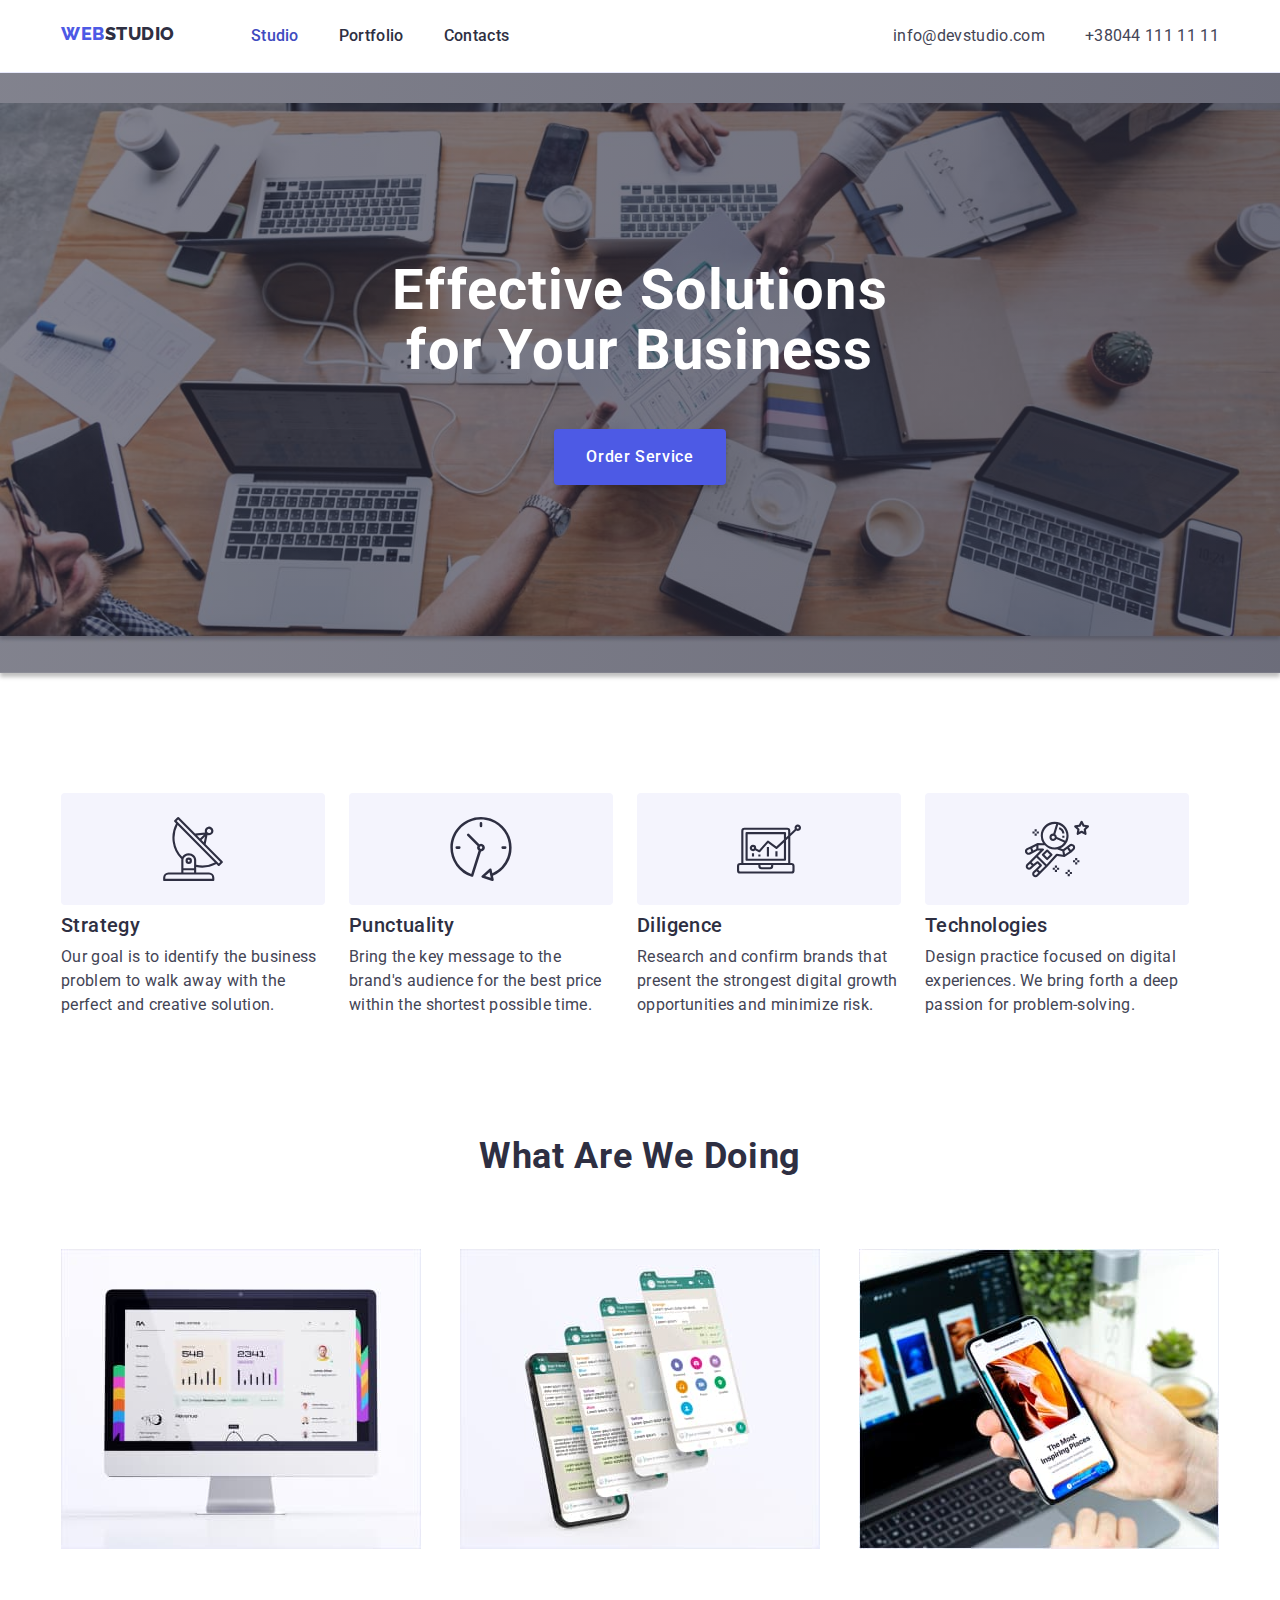
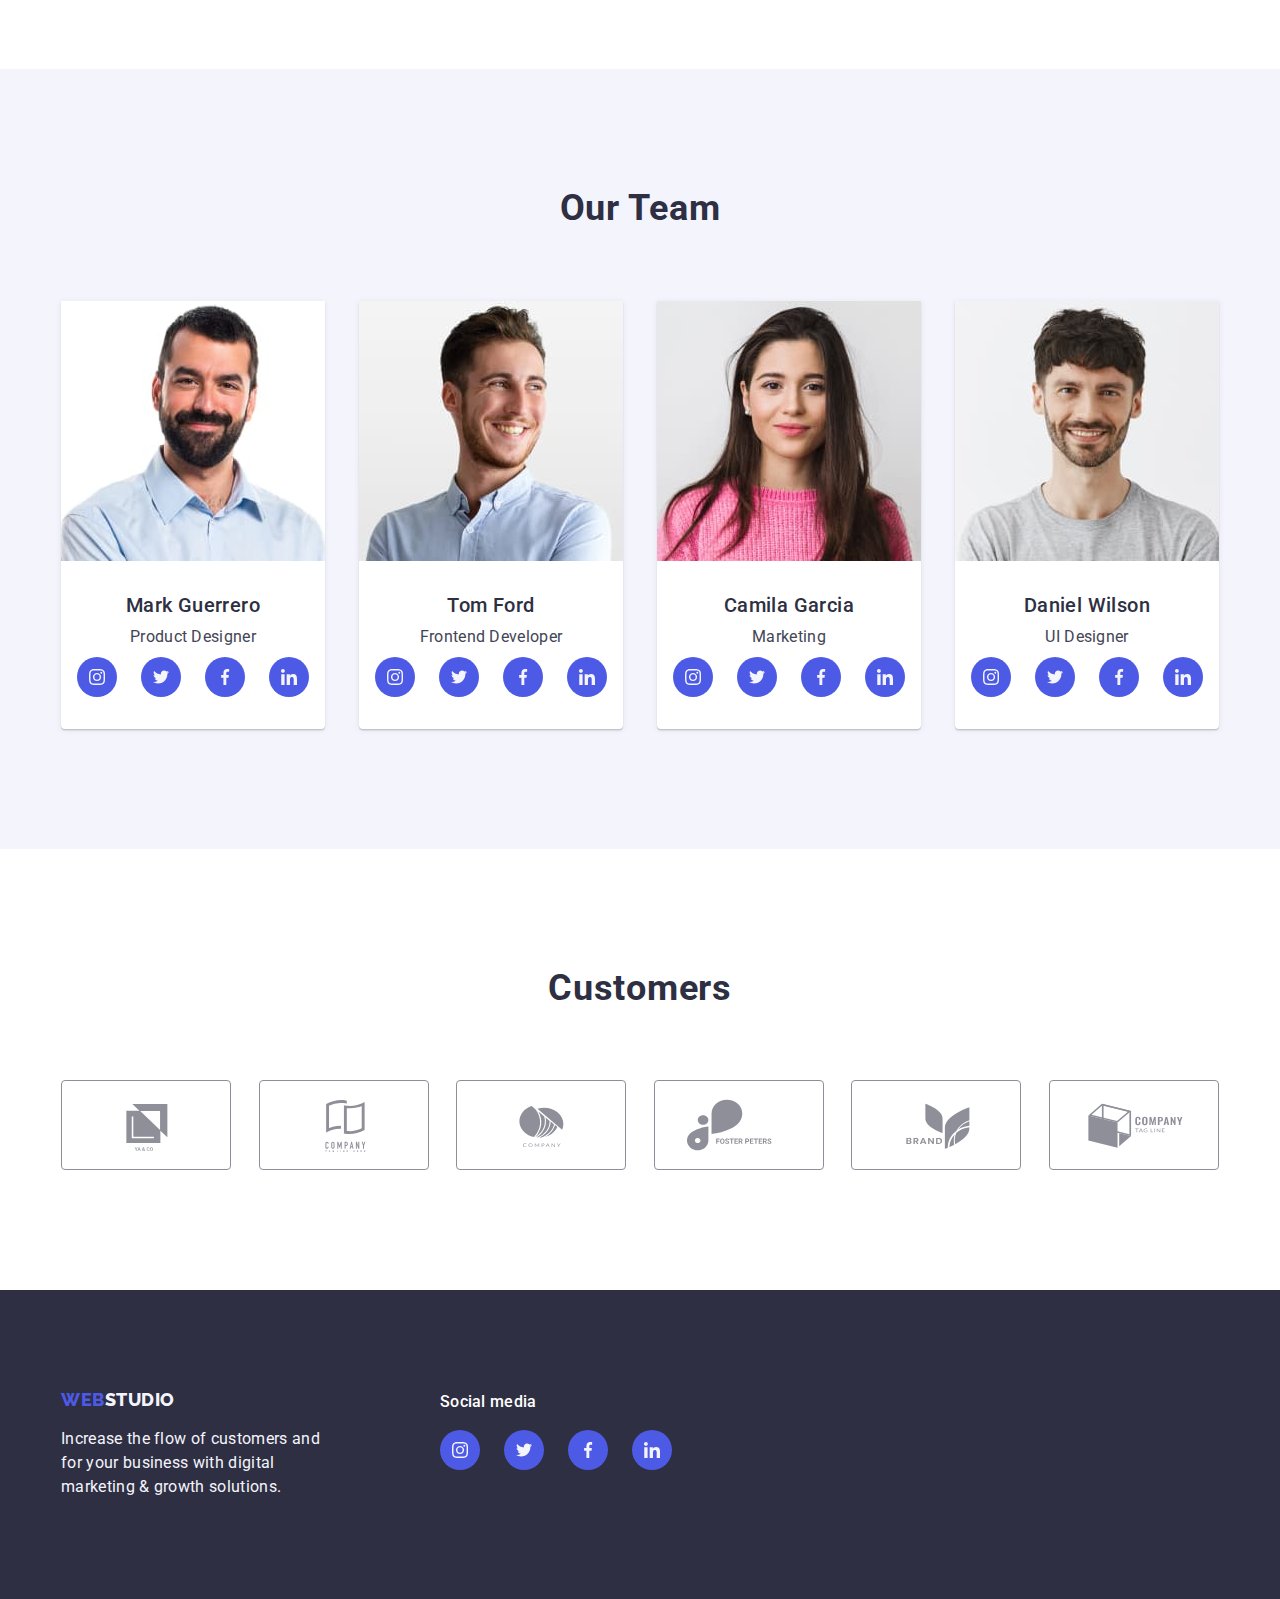
==== commit 23ee97ed: "homework04-rev01" ====
--- a/index.html
+++ b/index.html
@@ -303,34 +303,46 @@
           <h2 class="section-customer-title">Customers</h2>
           <ul class="customer-list">
             <li class="customer-listitem">
-              <svg class="icon-customer" width="104" height="56">
-                <use href="./images/icons.svg#logo01"></use>
-              </svg>
-            </li>
-            <li class="customer-listitem">
-              <svg class="icon-customer" width="104" height="56">
-                <use href="./images/icons.svg#logo02"></use>
-              </svg>
-            </li>
-            <li class="customer-listitem">
-              <svg class="icon-customer" width="104" height="56">
-                <use href="./images/icons.svg#logo03"></use>
-              </svg>
-            </li>
-            <li class="customer-listitem">
-              <svg class="icon-customer" width="104" height="56">
-                <use href="./images/icons.svg#logo04"></use>
-              </svg>
-            </li>
-            <li class="customer-listitem">
-              <svg class="icon-customer" width="104" height="56">
-                <use href="./images/icons.svg#logo05"></use>
-              </svg>
-            </li>
-            <li class="customer-listitem">
-              <svg class="icon-customer" width="104" height="56">
-                <use href="./images/icons.svg#logo06"></use>
-              </svg>
+              <a class="icon-customer-link">
+                <svg class="icon-customer" width="104" height="56">
+                  <use href="./images/icons.svg#logo01"></use>
+                </svg>
+              </a>
+            </li>
+            <li class="customer-listitem">
+              <a class="icon-customer-link">
+                <svg class="icon-customer" width="104" height="56">
+                  <use href="./images/icons.svg#logo02"></use>
+                </svg>
+              </a>
+            </li>
+            <li class="customer-listitem">
+              <a class="icon-customer-link">
+                <svg class="icon-customer" width="104" height="56">
+                  <use href="./images/icons.svg#logo03"></use>
+                </svg>
+              </a>
+            </li>
+            <li class="customer-listitem">
+              <a class="icon-customer-link">
+                <svg class="icon-customer" width="104" height="56">
+                  <use href="./images/icons.svg#logo04"></use>
+                </svg>
+              </a>
+            </li>
+            <li class="customer-listitem">
+              <a class="icon-customer-link">
+                <svg class="icon-customer" width="104" height="56">
+                  <use href="./images/icons.svg#logo05"></use>
+                </svg>
+              </a>
+            </li>
+            <li class="customer-listitem">
+              <a class="icon-customer-link">
+                <svg class="icon-customer" width="104" height="56">
+                  <use href="./images/icons.svg#logo06"></use>
+                </svg>
+              </a>
             </li>
           </ul>
         </div>
--- a/css/styles.css
+++ b/css/styles.css
@@ -91,6 +91,16 @@
   align-items: flex-start;
   gap: 40px;
 }
+.header-nav-menu-item {
+  display: flex;
+  position: relative;
+}
+.header-nav-menu-item.active .header-nav-menu-item-link {
+  color: var(--ocean);
+}
+.header-nav-menu-item:hover .header-nav-menu-item-link::after {
+  width: 100%;
+}
 .header-nav-menu-item-link {
   color: var(--navyblue);
   text-decoration: none;
@@ -100,18 +110,24 @@
   line-height: 1.5em;
   letter-spacing: 0.32px;
 }
-.header-nav-menu-item-link:hover {
-  color: var(--ocean);
-}
-.header-nav-menu-item-link:focus {
-  color: var(--ocean);
-}
-.header-nav-menu-item-link:active {
-  color: var(--ocean);
-}
-.header-nav-menu-item.active {
-  --navyblue: #404bbf;
-  color: var(--navyblue);
+.header-nav-menu-item-link::after {
+  content: "";
+  height: 4px;
+  width: 0;
+  background-color: var(--ocean);
+  border-radius: 2px;
+  position: absolute;
+  left: 0;
+  bottom: -25px;
+}
+.header-nav-menu-item:hover .header-nav-menu-item-link {
+  color: var(--ocean);
+}
+.header-nav-menu-item:focus .header-nav-menu-item-link {
+  color: var(--ocean);
+}
+.header-nav-menu-item:active .header-nav-menu-item-link {
+  color: var(--ocean);
 }
 
 /* Header Address */
@@ -130,16 +146,13 @@
   text-decoration: none;
 }
 .adress-detail-list-item-link:hover {
-  --slate: #404bbf;
-  color: var(--slate);
+  color: var(--ocean);
 }
 .adress-detail-list-item-link:focus {
-  --slate: #404bbf;
-  color: var(--slate);
+  color: var(--ocean);
 }
 .adress-detail-list-item-link:active {
-  --slate: #404bbf;
-  color: var(--slate);
+  color: var(--ocean);
 }
 
 /* Index Main Body */
@@ -222,7 +235,7 @@
   gap: 24px;
 }
 .feature-list-item {
-  width: 264;
+  width: 264px;
 }
 .svg-features {
   display: flex;
@@ -391,21 +404,24 @@
   display: flex;
   align-items: center;
   justify-content: center;
-}
-.icon-customer {
-  box-sizing: content-box;
   padding: 16px 32px;
   border-radius: 4px;
-  fill: var(--lightslate);
   border: 1px solid var(--lightslate);
 }
-.icon-customer:hover {
-  fill: var(--ocean);
-  border: 1px solid var(--ocean);
-}
-.icon-customer:focus {
-  fill: var(--ocean);
-  border: 1px solid var(--ocean);
+.customer-listitem:hover {
+  border-color: var(--ocean);
+}
+.icon-customer-link {
+  display: flex;
+  justify-content: center;
+  align-items: center;
+  color: var(--lightslate);
+}
+.customer-listitem:hover .icon-customer-link {
+  color: var(--ocean);
+}
+.icon-customer {
+  fill: currentColor;
 }
 
 /* Footer */
@@ -525,8 +541,7 @@
   letter-spacing: 0.64px;
 }
 .categories-list-item-button:hover {
-  --iris: #fff;
-  color: var(--iris);
+  color: var(--white);
 
   background: var(--ocean);
   border-color: var(--ocean);
@@ -535,8 +550,7 @@
     0px 2px 1px 0px rgba(0, 0, 0, 0.08), 0px 3px 1px 0px rgba(0, 0, 0, 0.1);
 }
 .categories-list-item-button:active {
-  --iris: #fff;
-  color: var(--iris);
+  color: var(--white);
 
   background: var(--ocean);
   border-color: var(--ocean);
@@ -545,8 +559,7 @@
     0px 2px 1px 0px rgba(0, 0, 0, 0.08), 0px 3px 1px 0px rgba(0, 0, 0, 0.1);
 }
 .categories-list-item-button:focus {
-  --iris: #fff;
-  color: var(--iris);
+  color: var(--white);
 
   background: var(--ocean);
   border-color: var(--ocean);
@@ -574,13 +587,6 @@
 .project-list-item {
   width: 370px;
   background: var(--white);
-}
-.project-list-item:hover {
-  border: 1px solid var(--CLOUD, #f4f4fd);
-  background: var(--WHITE, #fff);
-  box-shadow: 0px 2px 1px 0px rgba(46, 47, 66, 0.08),
-    0px 1px 1px 0px rgba(46, 47, 66, 0.16),
-    0px 1px 6px 0px rgba(46, 47, 66, 0.08);
 }
 .container-project-content {
   padding-top: 32px;
@@ -589,6 +595,13 @@
   border: 1px solid var(--cornflower);
   border-top: unset;
 }
+.project-list-item:hover .container-project-content {
+  border: 1px solid var(--cloud);
+  background: var(--white);
+  box-shadow: 0px 2px 1px 0px rgba(46, 47, 66, 0.08),
+    0px 1px 1px 0px rgba(46, 47, 66, 0.16),
+    0px 1px 6px 0px rgba(46, 47, 66, 0.08);
+}
 .project-list-item-title {
   margin-bottom: 8px;
   color: var(--navyblue);
